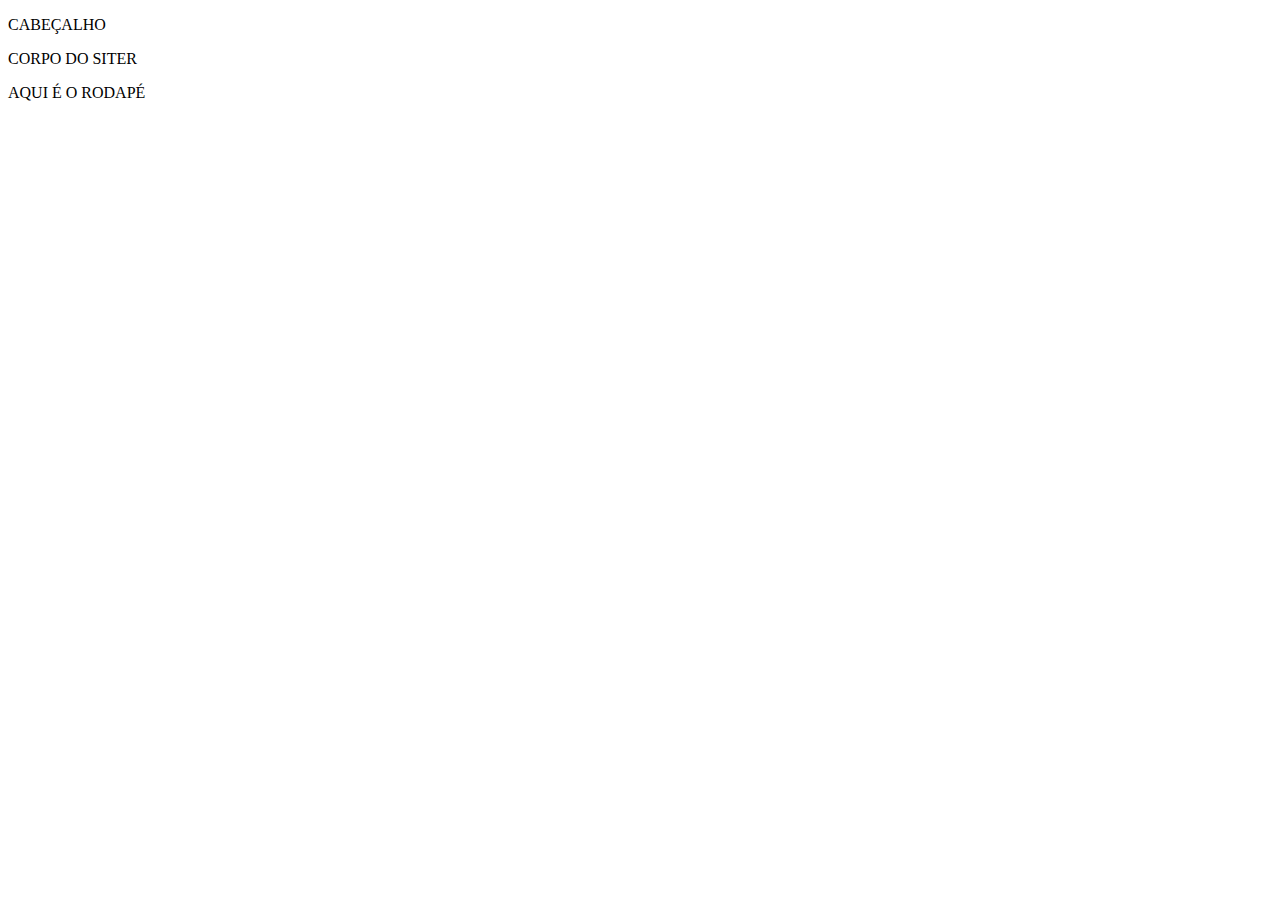
==== Meu portfilio/index.html @ a8322915 "Add files via upload" ====
<!DOCTYPE html>
<html lang="pt-br">
<head>
    <meta charset="UTF-8">
    <meta name="viewport" content="width=device-width, initial-scale=1.0">
    <title>Portfólio Guilherme</title>
</head>
</header>
      <p>CABEÇALHO</p>
</header>
<body>

  <P>CORPO DO SITER</P>
    
</body>
<footer>

    <P>AQUI É O RODAPÉ</P>

</footer>
</html>
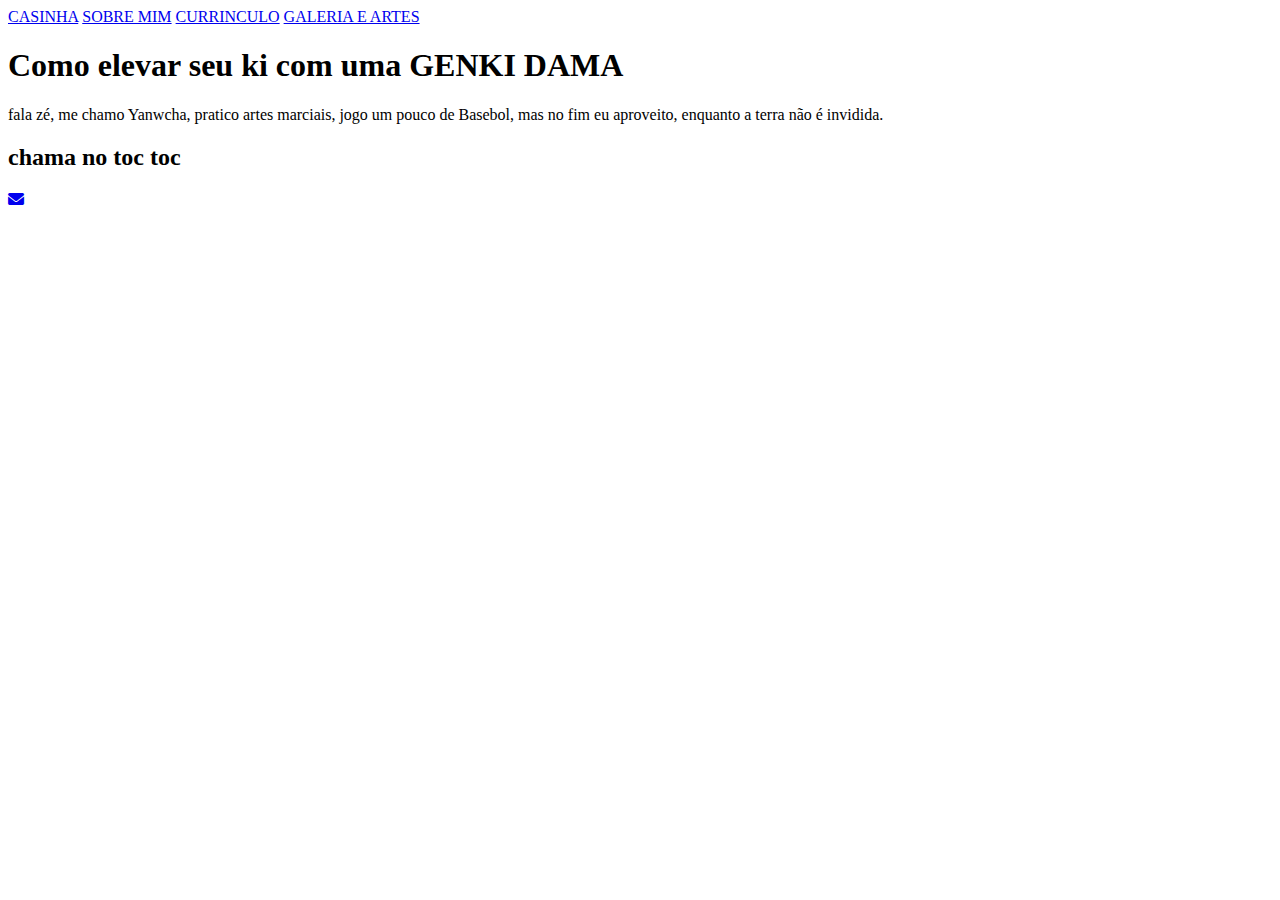
==== commit 946b40d8: "Update index.html" ====
--- a/Meu portfilio/index.html
+++ b/Meu portfilio/index.html
@@ -1,21 +1,64 @@
 <!DOCTYPE html>
 <html lang="pt-br">
 <head>
-    <meta charset="UTF-8">
-    <meta name="viewport" content="width=device-width, initial-scale=1.0">
-    <title>Portfólio Guilherme</title>
+  <meta charset="UTF-8">
+  <meta name="viewport" content="width=device-width, initial-scale=1.0">
+  <title>Portfólio</title>
+    <link rel="stylesheet" href="style.css">
+    <link rel="stylesheet" href="https://cdnjs.cloudflare.com/ajax/libs/font-awesome/6.0.0-beta3/css/all.min.css">
 </head>
-</header>
-      <p>CABEÇALHO</p>
-</header>
 <body>
 
-  <P>CORPO DO SITER</P>
-    
+    <header class="cabecalho">
+
+       <nav class="cabecalho-menu">
+
+        <a class="cabecalho-menu-links" href="index.html">CASINHA</a>
+
+        <a class="cabecalho-menu-links" href="sobre.html">SOBRE MIM</a>
+
+        <a class="cabecalho-menu-links" href="currinculo.html">CURRINCULO</a>
+
+        <a class="cabecalho-menu-links" href="galeria e artes.html">GALERIA E ARTES</a>
+
+       </nav>
+
+    </header>
+   
+    <main class="conteudo">
+
+      <section class="apresentacao-conteudo"> 
+        <h1 class="apresentacao-conteudo-titulo">
+   
+          Como elevar seu ki com uma <strong>GENKI DAMA</strong>
+          
+           </h1>
+
+<p class="apresentacao-conteudo-paragrafo">
+
+         fala zé, me chamo Yanwcha, pratico artes marciais, jogo um pouco de Basebol, mas no fim eu aproveito, enquanto a terra não é invidida.
+
+</p>
+
+      <div class="apresentacao-links">
+
+       <h2 class="apresentacao-links-conteudo">
+
+        chama no toc toc
+
+       </h2>
+
+       <a class="botao1" href="mailto:guispoliver491@gmail.com">
+           <i class="fas fa-envelope"> </i>       
+      </a>
+
+      </div>
+
+
+      </section>
+
+
+    </main>
+
 </body>
-<footer>
-
-    <P>AQUI É O RODAPÉ</P>
-
-</footer>
-</html>+</html>
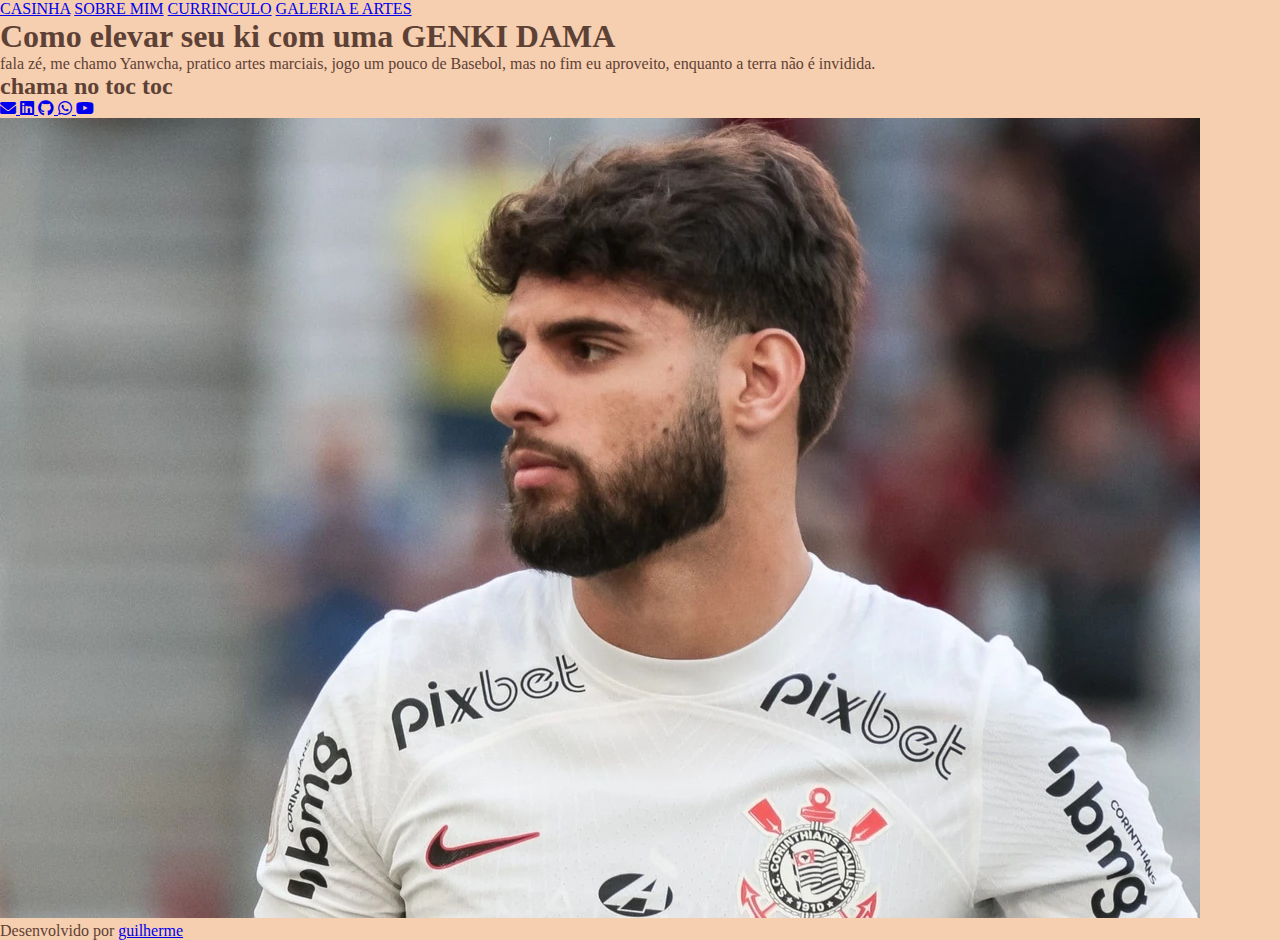
==== commit 5353f971: "Add files via upload" ====
--- a/Meu portfilio/index.html
+++ b/Meu portfilio/index.html
@@ -52,13 +52,40 @@
            <i class="fas fa-envelope"> </i>       
       </a>
 
+      <a class="botao2" href="https://www.linkedin.com/in/usuario-linkedin" target="_blank">
+        <i class="fab fa-linkedin"> </i>       
+   </a>
+
+   <a class="botao3" href="https://github.com/Cruveted" target="_blank">
+    <i class="fab fa-github"> </i>       
+    </a>
+
+    <a class="botao4" href="https://wa.me/5516988555196" target="_blank">
+  <i class="fab fa-whatsapp"> </i>       
+    </a>
+
+      <a class="botao5" href="https://discord.com/" target="_blank">
+  <i class="fab fa-youtube"> </i>       
+    </a>
       </div>
 
 
       </section>
 
+      <img class="image" src="Assets/Yuri-alberto-corinthians-1.webp">
+
 
     </main>
 
+    <footer class="rodape">
+
+      <p>
+
+         Desenvolvido por <a href="https://github.com/Cruveted">guilherme</a>
+
+      </p>
+
+    </footer>
+
 </body>
-</html>
+</html>--- a/Meu portfilio/style.css
+++ b/Meu portfilio/style.css
@@ -0,0 +1,18 @@
+* {
+
+    margin: 0;
+    padding: 0;
+
+   }
+
+   body{ 
+
+    height: 100vh;
+      background-color: rgb(246, 206, 176);
+      background-size: cover;
+      background-repeat: no-repeat;
+      background-attachment: fixed;
+      margin: 0;
+      color: rgb(94, 65, 53);
+
+   }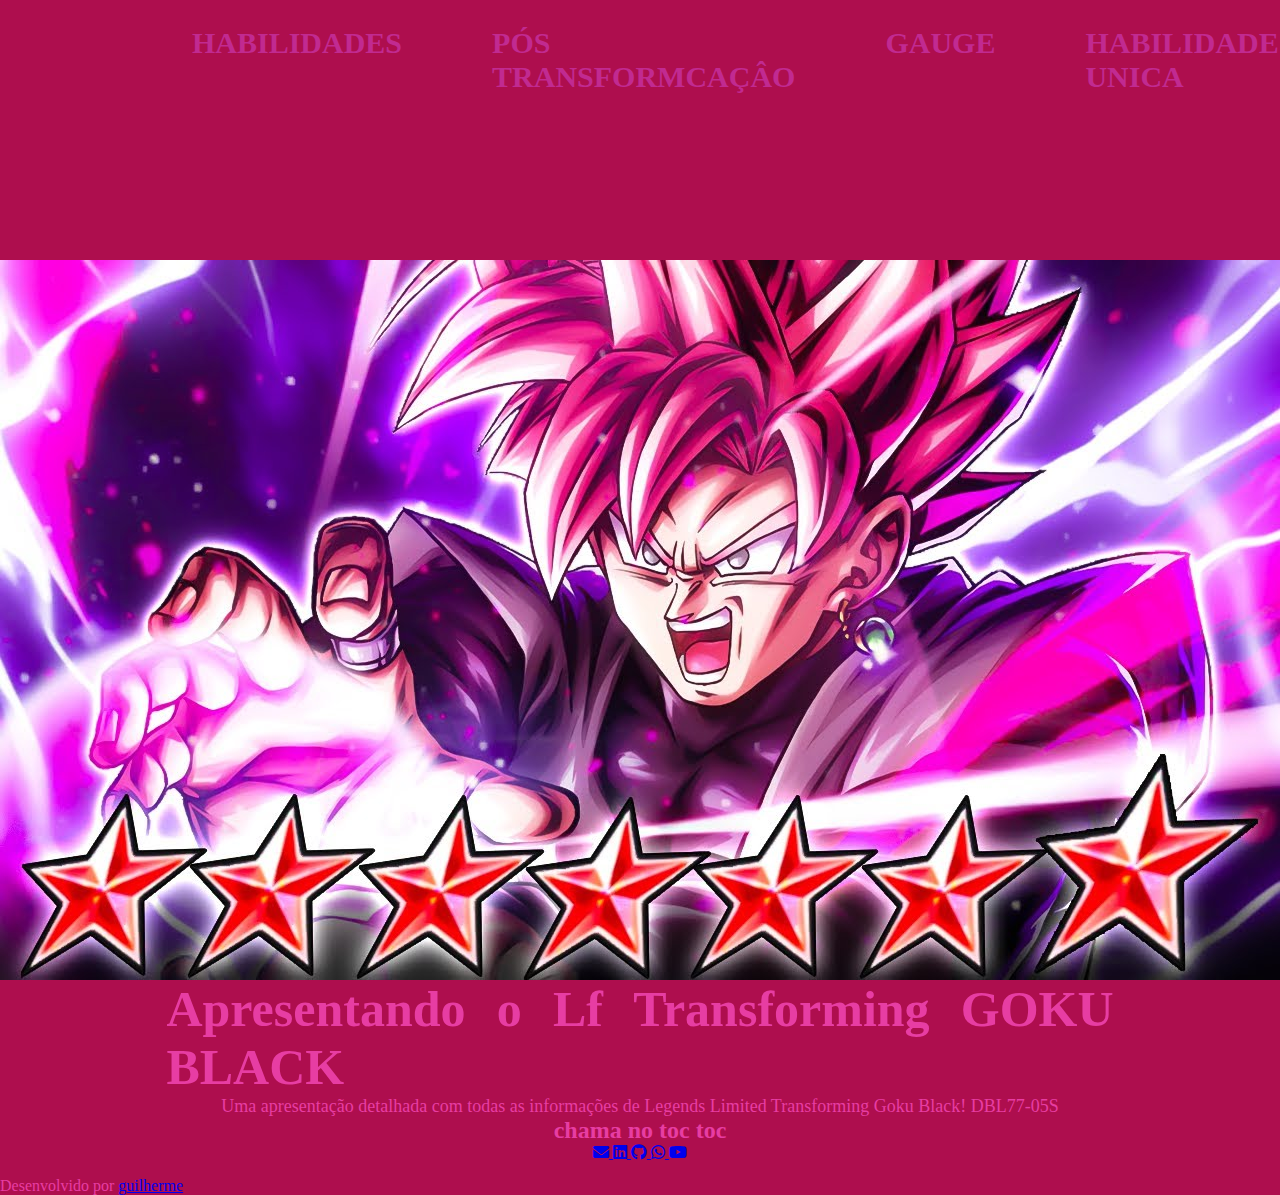
==== commit 790c48b5: "Add files via upload" ====
--- a/Meu portfilio/index.html
+++ b/Meu portfilio/index.html
@@ -13,13 +13,13 @@
 
        <nav class="cabecalho-menu">
 
-        <a class="cabecalho-menu-links" href="index.html">CASINHA</a>
+        <a class="cabecalho-menu-links" href="index.html">HABILIDADES</a>
 
-        <a class="cabecalho-menu-links" href="sobre.html">SOBRE MIM</a>
+        <a class="cabecalho-menu-links" href="sobre.html">PÓS TRANSFORMCAÇÂO</a>
 
-        <a class="cabecalho-menu-links" href="currinculo.html">CURRINCULO</a>
+        <a class="cabecalho-menu-links" href="currinculo.html">GAUGE</a>
 
-        <a class="cabecalho-menu-links" href="galeria e artes.html">GALERIA E ARTES</a>
+        <a class="cabecalho-menu-links" href="galeria e artes.html">HABILIDADE UNICA</a>
 
        </nav>
 
@@ -30,13 +30,13 @@
       <section class="apresentacao-conteudo"> 
         <h1 class="apresentacao-conteudo-titulo">
    
-          Como elevar seu ki com uma <strong>GENKI DAMA</strong>
+          Apresentando o Lf Transforming <strong>GOKU BLACK</strong>
           
            </h1>
 
 <p class="apresentacao-conteudo-paragrafo">
 
-         fala zé, me chamo Yanwcha, pratico artes marciais, jogo um pouco de Basebol, mas no fim eu aproveito, enquanto a terra não é invidida.
+         Uma apresentação detalhada com todas as informações de Legends Limited Transforming Goku Black! DBL77-05S
 
 </p>
 
@@ -64,7 +64,7 @@
   <i class="fab fa-whatsapp"> </i>       
     </a>
 
-      <a class="botao5" href="https://discord.com/" target="_blank">
+      <a class="botao5" href="https://www.youtube.com/@Goresh" target="_blank">
   <i class="fab fa-youtube"> </i>       
     </a>
       </div>
@@ -72,7 +72,7 @@
 
       </section>
 
-      <img class="image" src="Assets/Yuri-alberto-corinthians-1.webp">
+      <img class="image" src="Assets/maxresdefault.jpg">
 
 
     </main>
--- a/Meu portfilio/style.css
+++ b/Meu portfilio/style.css
@@ -1,18 +1,88 @@
 * {
 
-    margin: 0;
-    padding: 0;
+margin: 0;
+padding: 0;
 
-   }
+}
 
-   body{ 
+body {
 
-    height: 100vh;
-      background-color: rgb(246, 206, 176);
-      background-size: cover;
-      background-repeat: no-repeat;
-      background-attachment: fixed;
-      margin: 0;
-      color: rgb(94, 65, 53);
+height: 100vh;
+background-color: rgb(174, 14, 78);
+background-size: cover;
+background-repeat: no-repeat;
+background-attachment: fixed;
+margin: 0;
+color: rgb(231, 61, 163);
 
-   }+}
+
+.cabecalho {
+
+padding: 2% 0% 0% 15%;
+
+}
+
+.cabecalho-menu {
+
+    display: flex;
+    gap: 90px;
+}
+
+.cabecalho-menu-links {
+
+  font-family:Georgia, 'Times New Roman', Times, serif;
+  font-size: 30px;
+  font-weight: 600;
+  color: rgb(193, 42, 145);
+  text-decoration: none;
+
+}
+
+.titulo-destaque {
+
+   color: rgb(255, 105, 205);
+    
+}
+
+.conteudo {
+
+  height: auto;
+  flex-direction: column;
+  margin: 13%;
+  display: flex;
+  align-items: center; 
+  justify-content: space-between;
+  margin-bottom: 15px;
+
+}
+
+.apresentacao-conteudo {
+
+    width: 615;
+    display: flex;
+    flex-direction: column;
+    justify-content: center;
+    align-items: center;
+    text-align: center;
+    height: auto;
+    gap: 40;
+    order: 2;
+
+}
+
+.apresentacao-conteudo-titulo {
+
+ font-size: 50px;
+ font-family:Georgia, 'Times New Roman', Times, serif;
+ text-align: justify;
+
+}
+
+.apresentacao-conteudo-paragrafo {
+
+font-size: 18px;
+font-family: Georgia, 'Times New Roman', Times, serif;
+text-align: justify;
+
+}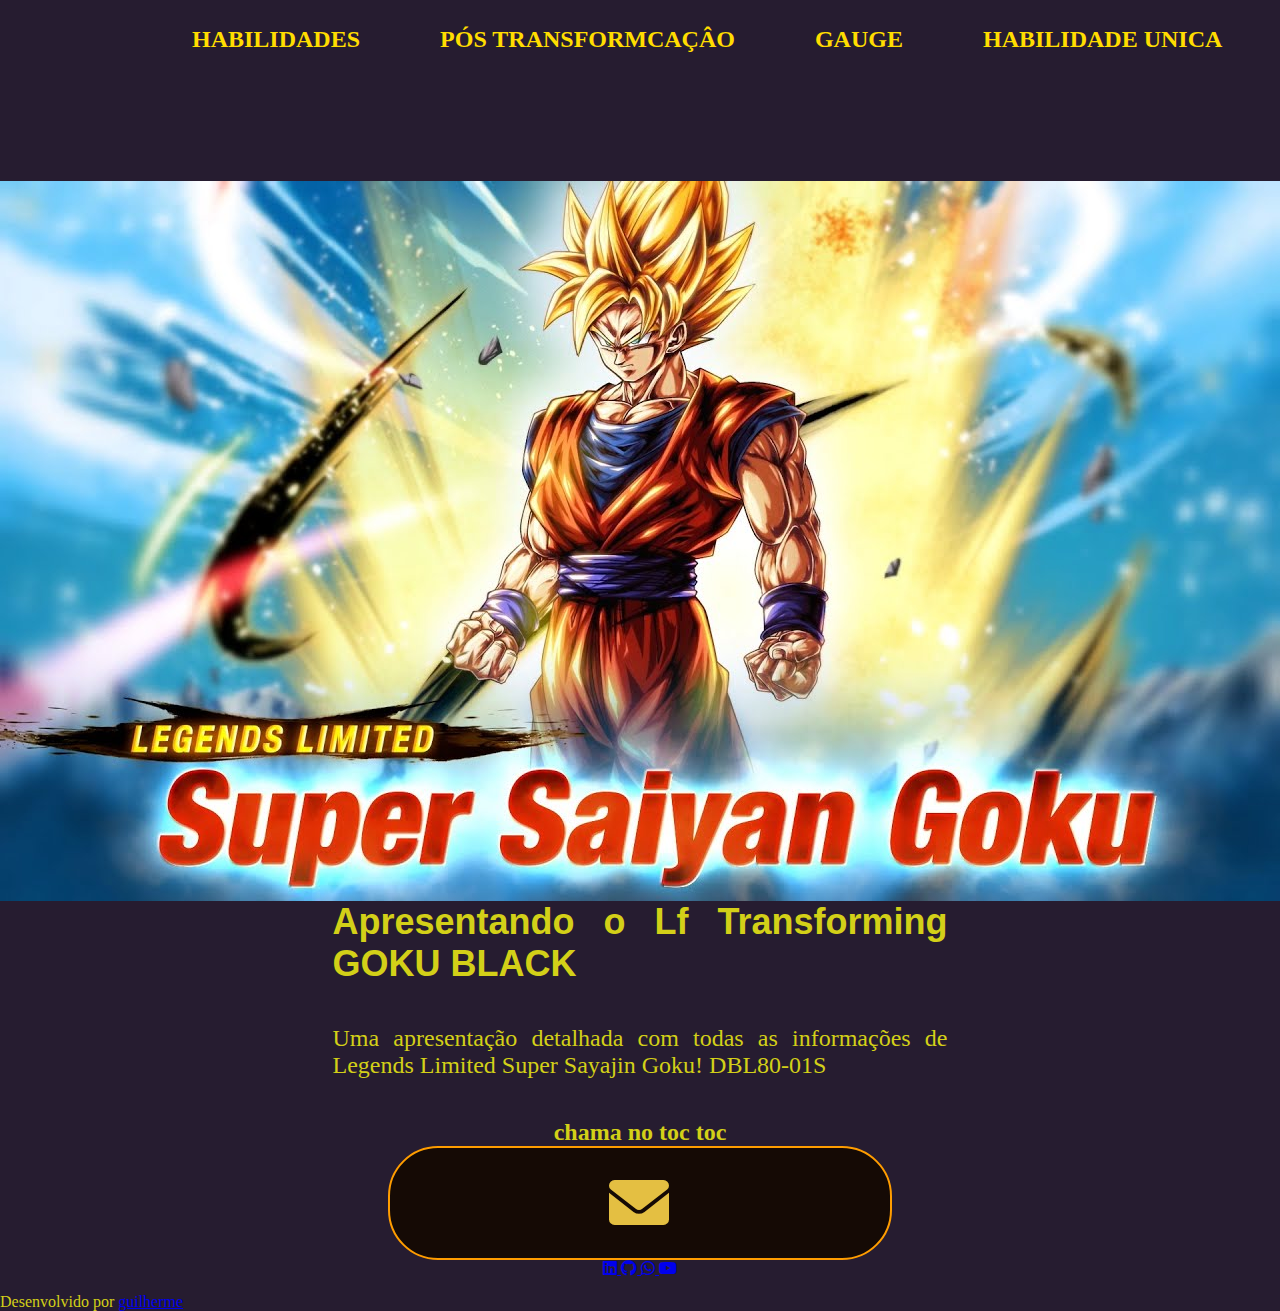
==== commit fa00e463: "Add files via upload" ====
--- a/Meu portfilio/index.html
+++ b/Meu portfilio/index.html
@@ -3,7 +3,7 @@
 <head>
   <meta charset="UTF-8">
   <meta name="viewport" content="width=device-width, initial-scale=1.0">
-  <title>Portfólio</title>
+  <title>DBL80-01S</title>
     <link rel="stylesheet" href="style.css">
     <link rel="stylesheet" href="https://cdnjs.cloudflare.com/ajax/libs/font-awesome/6.0.0-beta3/css/all.min.css">
 </head>
@@ -15,11 +15,11 @@
 
         <a class="cabecalho-menu-links" href="index.html">HABILIDADES</a>
 
-        <a class="cabecalho-menu-links" href="sobre.html">PÓS TRANSFORMCAÇÂO</a>
+        <a class="cabecalho-menu-links" href="pos transformacao.html">PÓS TRANSFORMCAÇÂO</a>
 
-        <a class="cabecalho-menu-links" href="currinculo.html">GAUGE</a>
+        <a class="cabecalho-menu-links" href="gauge.html">GAUGE</a>
 
-        <a class="cabecalho-menu-links" href="galeria e artes.html">HABILIDADE UNICA</a>
+        <a class="cabecalho-menu-links" href="habilidade unica.html">HABILIDADE UNICA</a>
 
        </nav>
 
@@ -36,8 +36,7 @@
 
 <p class="apresentacao-conteudo-paragrafo">
 
-         Uma apresentação detalhada com todas as informações de Legends Limited Transforming Goku Black! DBL77-05S
-
+         Uma apresentação detalhada com todas as informações de Legends Limited Super Sayajin Goku! DBL80-01S
 </p>
 
       <div class="apresentacao-links">
--- a/Meu portfilio/style.css
+++ b/Meu portfilio/style.css
@@ -8,12 +8,12 @@
 body {
 
 height: 100vh;
-background-color: rgb(174, 14, 78);
+background-color: rgb(38,28,48,255);
 background-size: cover;
 background-repeat: no-repeat;
 background-attachment: fixed;
 margin: 0;
-color: rgb(231, 61, 163);
+color: rgb(211, 208, 24);
 
 }
 
@@ -25,64 +25,112 @@
 
 .cabecalho-menu {
 
-    display: flex;
-    gap: 90px;
+display: flex;
+gap: 80px;
+
 }
 
 .cabecalho-menu-links {
 
-  font-family:Georgia, 'Times New Roman', Times, serif;
-  font-size: 30px;
-  font-weight: 600;
-  color: rgb(193, 42, 145);
-  text-decoration: none;
+font-family:Georgia, 'Times New Roman', Times, serif;
+font-size: 24px;
+font-weight: 600;
+color: rgb(255, 221, 0);
+text-decoration: none;
 
 }
 
 .titulo-destaque {
 
-   color: rgb(255, 105, 205);
-    
+color: #d69d33;
+
 }
 
 .conteudo {
 
-  height: auto;
-  flex-direction: column;
-  margin: 13%;
-  display: flex;
-  align-items: center; 
-  justify-content: space-between;
-  margin-bottom: 15px;
+height: auto;
+flex-direction: column;
+margin: 10%;
+display: flex;
+align-items: center;
+justify-content: space-between;
+margin-bottom: 15px;
 
 }
 
 .apresentacao-conteudo {
 
-    width: 615;
-    display: flex;
-    flex-direction: column;
-    justify-content: center;
-    align-items: center;
-    text-align: center;
-    height: auto;
-    gap: 40;
-    order: 2;
-
+width: 615px;
+display: flex;
+flex-direction: column;
+justify-content: center;
+align-items: center;
+text-align: center;
+height: auto;
+gap: 40px;
+order: 2;
 }
 
 .apresentacao-conteudo-titulo {
 
- font-size: 50px;
- font-family:Georgia, 'Times New Roman', Times, serif;
- text-align: justify;
+font-size: 36px;
+font-family:Verdana, Geneva, Tahoma, sans-serif;
+text-align: justify;
 
 }
 
 .apresentacao-conteudo-paragrafo {
 
-font-size: 18px;
-font-family: Georgia, 'Times New Roman', Times, serif;
+font-size: 24px;
+font-family:Georgia, 'Times New Roman', Times, serif;
 text-align: justify;
 
-}+}
+
+.botao1 {
+    background-color: #150a05;
+    color: #e4bf42;
+    width: 500px;
+    height: 80px;
+    text-align: center;
+    display: flex;
+    justify-content: center;
+    align-items: center;
+    border: 2px solid #ff9d00;
+    border-radius: 50px;
+    font-size: 36px;
+    padding: 15px 0;
+    text-decoration: none;
+    font-family: Verdana, Geneva, Tahoma, sans-serif;
+    letter-spacing: 2px;
+    text-transform: uppercase;
+    position: relative;
+    overflow: hidden;
+}
+
+.botao1::before {
+    content: "";
+    position: absolute;
+    top: 0;
+    left: -100%;
+    width: 100%;
+    height: 100%;
+    background: linear-gradient(45deg, transparent, #ffc400);
+    transition: 0.5s;
+}
+
+.botao1:hover::before {
+    left: 100%;
+}
+
+.botao1 i {
+position: absolute;
+left: 50%;
+top: 50%;
+transform: translate(-50%, -50%);
+font-size: 60px;
+
+}
+
+
+
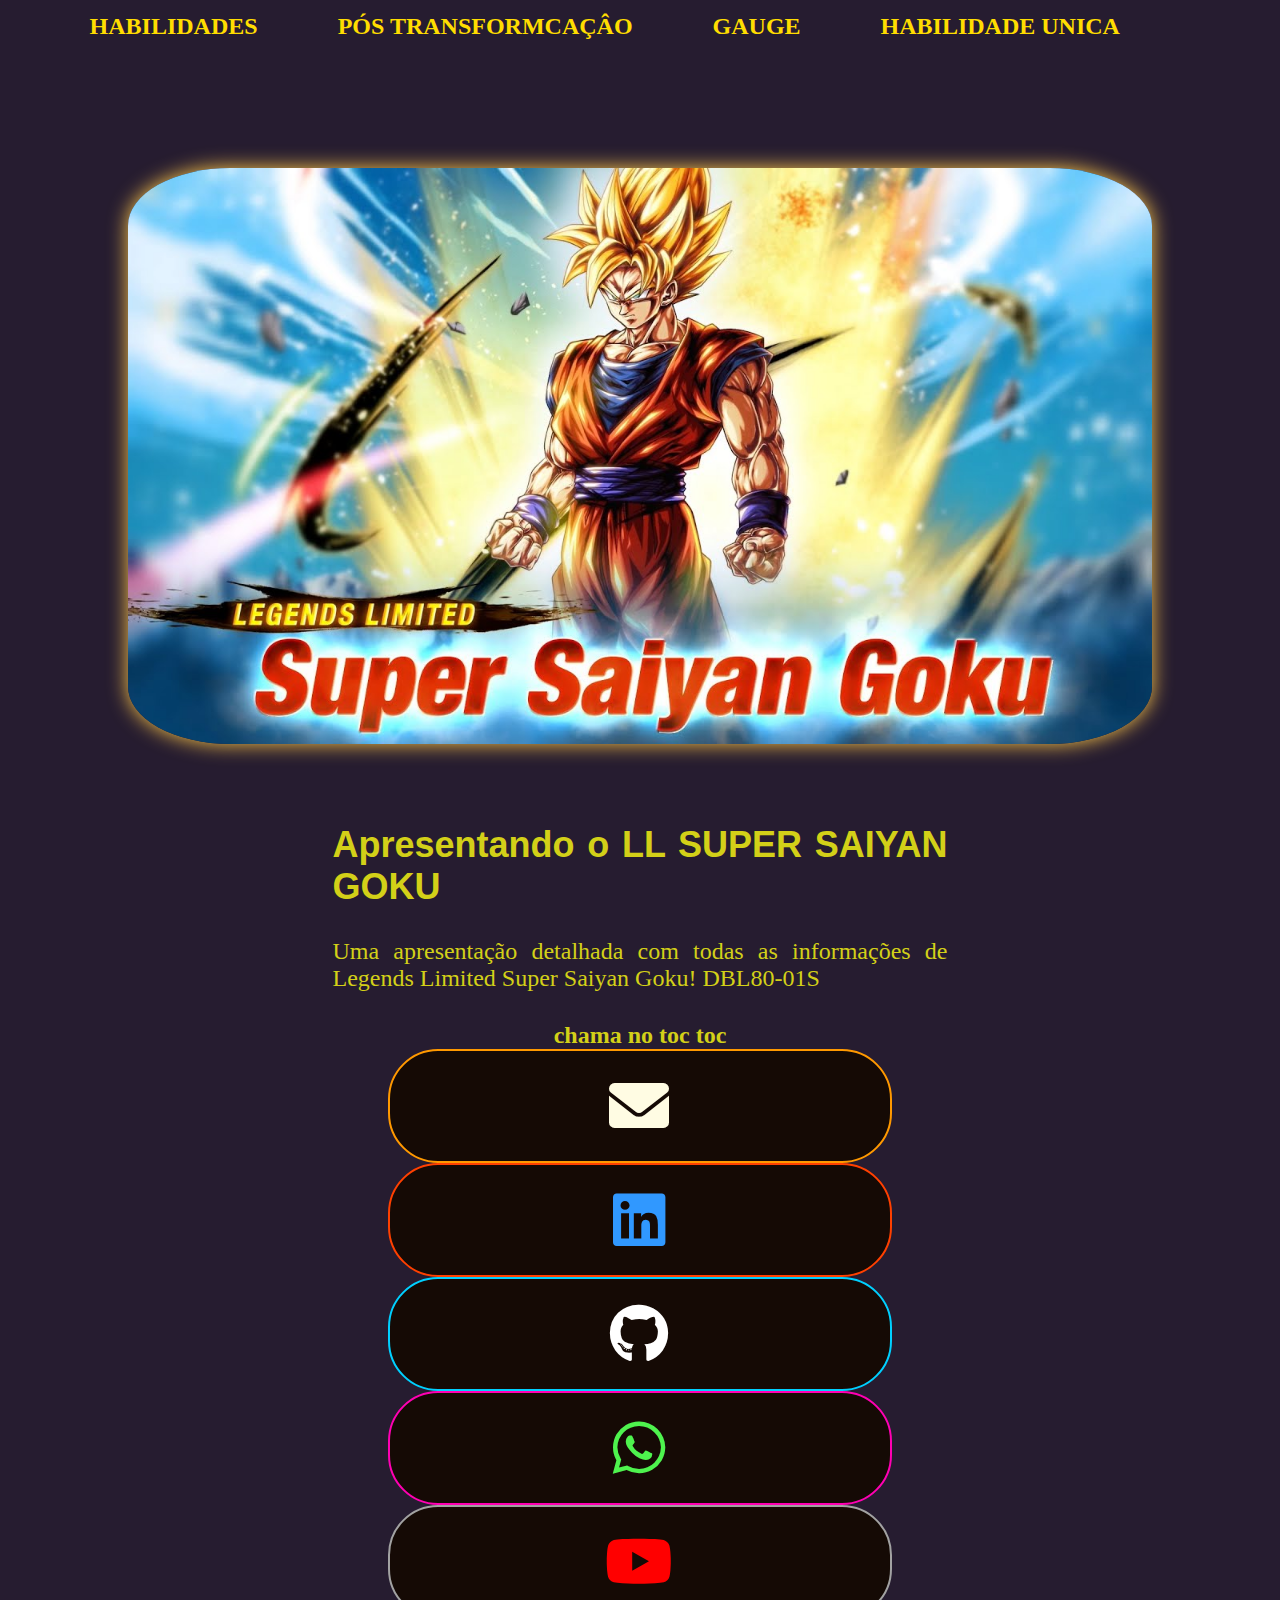
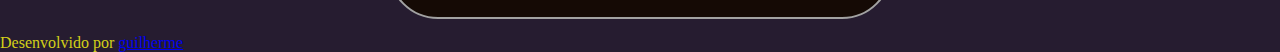
==== commit 4a0e1d06: "Add files via upload" ====
--- a/Meu portfilio/index.html
+++ b/Meu portfilio/index.html
@@ -30,13 +30,13 @@
       <section class="apresentacao-conteudo"> 
         <h1 class="apresentacao-conteudo-titulo">
    
-          Apresentando o Lf Transforming <strong>GOKU BLACK</strong>
+          Apresentando o LL <strong>SUPER SAIYAN GOKU</strong>
           
            </h1>
 
 <p class="apresentacao-conteudo-paragrafo">
 
-         Uma apresentação detalhada com todas as informações de Legends Limited Super Sayajin Goku! DBL80-01S
+         Uma apresentação detalhada com todas as informações de Legends Limited Super Saiyan Goku! DBL80-01S
 </p>
 
       <div class="apresentacao-links">
--- a/Meu portfilio/style.css
+++ b/Meu portfilio/style.css
@@ -19,7 +19,7 @@
 
 .cabecalho {
 
-padding: 2% 0% 0% 15%;
+padding: 1% 0% 0% 7%;
 
 }
 
@@ -67,7 +67,7 @@
 align-items: center;
 text-align: center;
 height: auto;
-gap: 40px;
+gap: 30px;
 order: 2;
 }
 
@@ -89,14 +89,14 @@
 
 .botao1 {
     background-color: #150a05;
-    color: #e4bf42;
-    width: 500px;
-    height: 80px;
-    text-align: center;
-    display: flex;
-    justify-content: center;
-    align-items: center;
-    border: 2px solid #ff9d00;
+    color: #fffce3;
+    width: 500px;
+    height: 80px;
+    text-align: center;
+    display: flex;
+    justify-content: center;
+    align-items: center;
+    border: 2px solid #ff9900;
     border-radius: 50px;
     font-size: 36px;
     padding: 15px 0;
@@ -115,7 +115,7 @@
     left: -100%;
     width: 100%;
     height: 100%;
-    background: linear-gradient(45deg, transparent, #ffc400);
+    background: linear-gradient(45deg, transparent, #ffe600);
     transition: 0.5s;
 }
 
@@ -132,5 +132,248 @@
 
 }
 
-
-
+.botao2 {
+    background-color: #150a05;
+    color: #3098ff;
+    width: 500px;
+    height: 80px;
+    text-align: center;
+    display: flex;
+    justify-content: center;
+    align-items: center;
+    border: 2px solid #ff4000;
+    border-radius: 50px;
+    font-size: 36px;
+    padding: 15px 0;
+    text-decoration: none;
+    font-family: Verdana, Geneva, Tahoma, sans-serif;
+    letter-spacing: 2px;
+    text-transform: uppercase;
+    position: relative;
+    overflow: hidden;
+}
+
+.botao2::before {
+    content: "";
+    position: absolute;
+    top: 0;
+    left: -100%;
+    width: 100%;
+    height: 100%;
+    background: linear-gradient(45deg, transparent, #f12536);
+    transition: 0.5s;
+}
+
+.botao2:hover::before {
+    left: 100%;
+}
+
+.botao2 i {
+position: absolute;
+left: 50%;
+top: 50%;
+transform: translate(-50%, -50%);
+font-size: 60px;
+
+}
+/* fim botao2 */
+.botao3 {
+    background-color: #150a05;
+    color: #ffffff;
+    width: 500px;
+    height: 80px;
+    text-align: center;
+    display: flex;
+    justify-content: center;
+    align-items: center;
+    border: 2px solid #00d0ff;
+    border-radius: 50px;
+    font-size: 36px;
+    padding: 15px 0;
+    text-decoration: none;
+    font-family: Verdana, Geneva, Tahoma, sans-serif;
+    letter-spacing: 2px;
+    text-transform: uppercase;
+    position: relative;
+    overflow: hidden;
+}
+
+.botao3::before {
+    content: "";
+    position: absolute;
+    top: 0;
+    left: -100%;
+    width: 100%;
+    height: 100%;
+    background: linear-gradient(45deg, transparent, #7300ff);
+    transition: 0.5s;
+}
+
+.botao3:hover::before {
+    left: 100%;
+}
+
+.botao3 i {
+position: absolute;
+left: 50%;
+top: 50%;
+transform: translate(-50%, -50%);
+font-size: 60px;
+
+}
+/* fim botao3 */
+.botao4 {
+    background-color: #150a05;
+    color: #4ef34e;
+    width: 500px;
+    height: 80px;
+    text-align: center;
+    display: flex;
+    justify-content: center;
+    align-items: center;
+    border: 2px solid #ff00b3;
+    border-radius: 50px;
+    font-size: 36px;
+    padding: 15px 0;
+    text-decoration: none;
+    font-family: Verdana, Geneva, Tahoma, sans-serif;
+    letter-spacing: 2px;
+    text-transform: uppercase;
+    position: relative;
+    overflow: hidden;
+}
+
+.botao4::before {
+    content: "";
+    position: absolute;
+    top: 0;
+    left: -100%;
+    width: 100%;
+    height: 100%;
+    background: linear-gradient(45deg, transparent, #de5bf9);
+    transition: 0.5s;
+}
+
+.botao4:hover::before {
+    left: 100%;
+}
+
+.botao4 i {
+position: absolute;
+left: 50%;
+top: 50%;
+transform: translate(-50%, -50%);
+font-size: 60px;
+
+}
+/* fim botao4 */
+.botao5 {
+    background-color: #150a05;
+    color: #ff0000;
+    width: 500px;
+    height: 80px;
+    text-align: center;
+    display: flex;
+    justify-content: center;
+    align-items: center;
+    border: 2px solid #a2a2a2;
+    border-radius: 50px;
+    font-size: 36px;
+    padding: 15px 0;
+    text-decoration: none;
+    font-family: Verdana, Geneva, Tahoma, sans-serif;
+    letter-spacing: 2px;
+    text-transform: uppercase;
+    position: relative;
+    overflow: hidden;
+}
+
+.botao5::before {
+    content: "";
+    position: absolute;
+    top: 0;
+    left: -100%;
+    width: 100%;
+    height: 100%;
+    background: linear-gradient(45deg, transparent, #fdbdef);
+    transition: 0.5s;
+}
+
+.botao5:hover::before {
+    left: 100%;
+}
+
+.botao5 i {
+position: absolute;
+left: 50%;
+top: 50%;
+transform: translate(-50%, -50%);
+font-size: 60px; 
+
+}
+/* fim botao5 */
+
+/* imagem */
+
+.image {
+
+max-width: 100%;
+width: 650%;
+height: 650%;
+text-align: center;
+align-items: center;
+border-radius: 10%;
+box-shadow: 0px 0px 20px #ffc949;
+transition: transform 0.3s ease-in-out;
+position: relative;
+overflow: hidden;
+order: 1;
+margin-bottom: 80px;
+
+}
+
+.image img {
+
+object-fit: cover;
+display: block;
+width: 100%;
+height: 100%;
+
+}
+
+.image::before,
+.image::after{
+
+content: "";
+position: absolute;
+width: 10px;
+height: 10px;
+border: 2px solid #ffe600;
+background-color: transparent;
+
+}
+
+   .image::before{
+
+    bottom: 0;
+right: 0;
+    border-bottom-right-radius: 10px;
+    border-width: 2px 0 0 2px;
+
+
+   }
+
+
+    .image::after{
+
+bottom: 0;
+right: 0;
+    border-bottom-right-radius: 10px;
+    border-width: 0 2px 2px 0;
+     }
+
+     .image:hover {
+
+     transform: scale(1.1);
+
+     }
